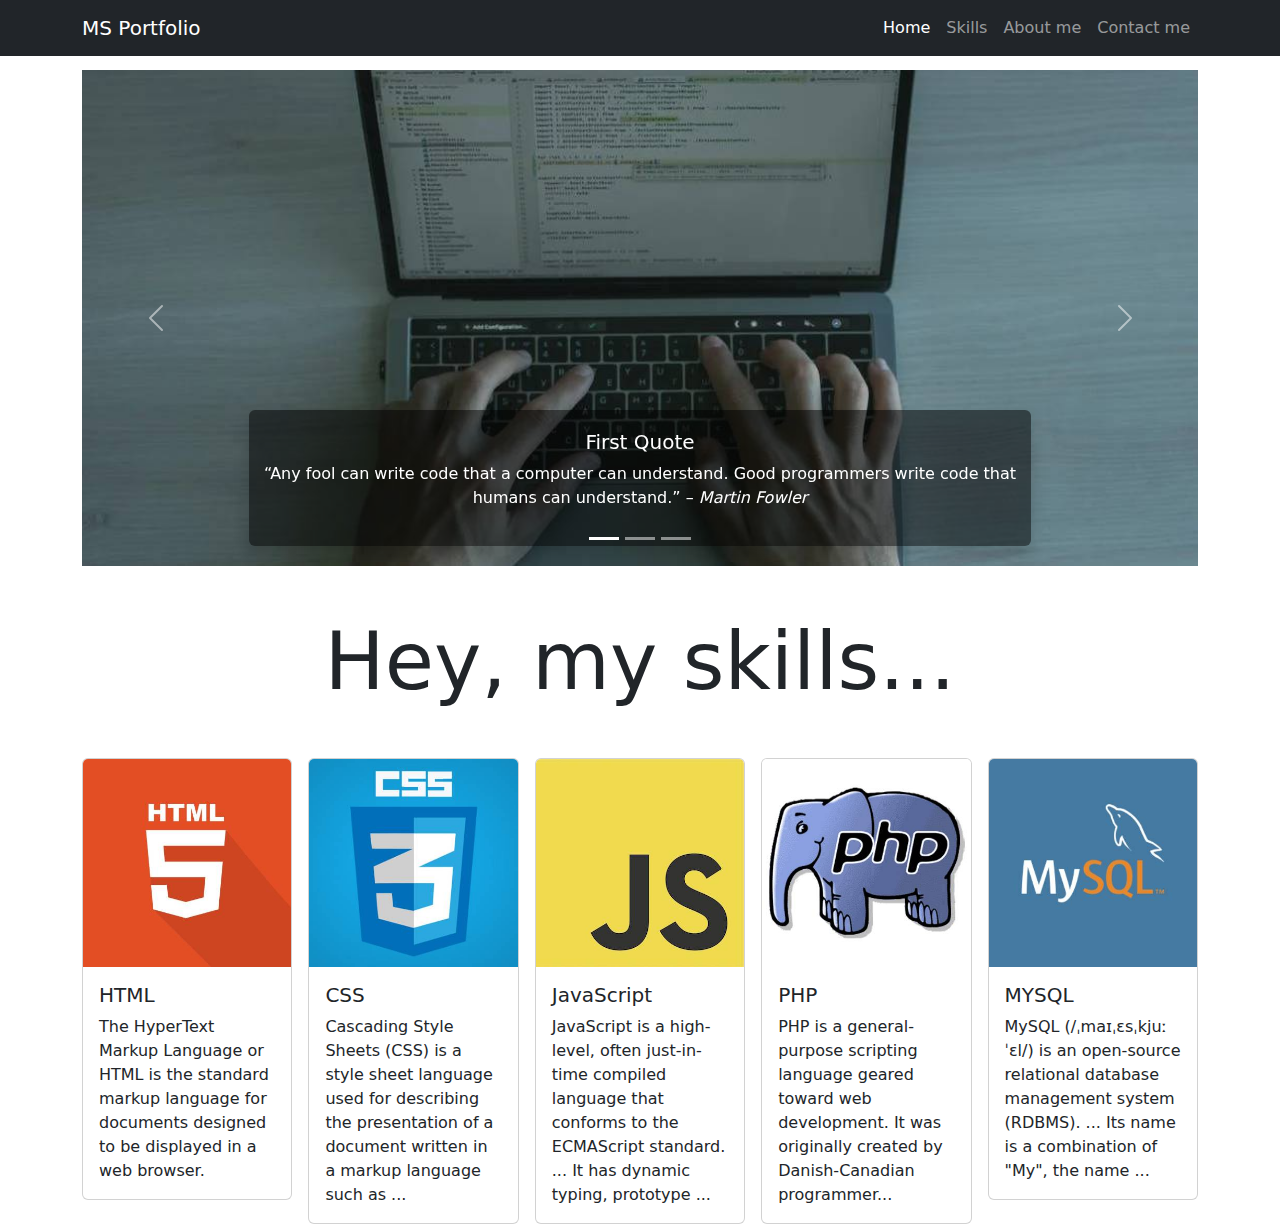
==== ms-bootstrap-portfolio/index.html @ b74307fc "doing bootstrap portfolio example" ====
<!DOCTYPE html>
<html lang="en">
  <head>
    <meta charset="utf-8" />
    <meta name="viewport" content="width=device-width, initial-scale=1" />
    <title>MS Portfolio</title>
    <link
      href="https://cdn.jsdelivr.net/npm/bootstrap@5.2.0/dist/css/bootstrap.min.css"
      rel="stylesheet"
    />
  </head>
  <body>
    <div class="container-fluid">
      <!-- Menu -->
      <div class="row">
        <nav class="navbar navbar-expand-md fixed-top navbar-dark bg-dark">
          <div class="container">
            <a class="navbar-brand" href="index.html">MS Portfolio</a>

            <button
              class="navbar-toggler"
              type="button"
              data-bs-toggle="collapse"
              data-bs-target="#navbarSupportedContent"
              aria-controls="navbarSupportedContent"
              aria-expanded="false"
              aria-label="Toggle navigation"
            >
              <span class="navbar-toggler-icon"></span>
            </button>

            <div class="collapse navbar-collapse" id="navbarSupportedContent">
              <ul class="navbar-nav mb-2 mb-lg-0 ms-auto">
                <li class="nav-item">
                  <a class="nav-link active" aria-current="page" href="#"
                    >Home</a
                  >
                </li>
                <li class="nav-item">
                  <a class="nav-link" href="#skills">Skills</a>
                </li>
                <li class="nav-item">
                  <a class="nav-link" href="#">About me</a>
                </li>
                <li class="nav-item">
                  <a class="nav-link" href="#">Contact me</a>
                </li>
              </ul>
            </div>
          </div>
        </nav>
      </div>
      <!-- End of Menu -->

      <!-- Slide -->

      <div class="container" style="margin-top: 70px">
        <div class="row">
          <div
            id="carouselExampleCaptions"
            class="carousel slide"
            data-bs-ride="carousel"
          >
            <div class="carousel-indicators">
              <button
                type="button"
                data-bs-target="#carouselExampleCaptions"
                data-bs-slide-to="0"
                class="active"
                aria-current="true"
                aria-label="Slide 1"
              ></button>
              <button
                type="button"
                data-bs-target="#carouselExampleCaptions"
                data-bs-slide-to="1"
                aria-label="Slide 2"
              ></button>
              <button
                type="button"
                data-bs-target="#carouselExampleCaptions"
                data-bs-slide-to="2"
                aria-label="Slide 3"
              ></button>
            </div>

            <div class="carousel-inner">
              <div class="carousel-item active">
                <img
                  src="./images/slide_one.jpg"
                  class="d-block w-100"
                  alt="slide"
                />
                <div
                  class="carousel-caption d-none d-md-block shadow rounded"
                  style="background-color: rgba(0, 0, 0, 0.5)"
                >
                  <h5>First Quote</h5>
                  <p>
                    “Any fool can write code that a computer can understand.
                    Good programmers write code that humans can understand.” –
                    <i>Martin Fowler</i>
                  </p>
                </div>
              </div>
              <div class="carousel-item">
                <img
                  src="./images/slide_two.jpg"
                  class="d-block w-100"
                  alt="slide"
                />
                <div
                  class="carousel-caption d-none d-md-block shadow rounded"
                  style="background-color: rgba(0, 0, 0, 0.5)"
                >
                  <h5>Second Quote</h5>
                  <p>
                    “First, solve the problem. Then, write the code.” –
                    <i>John Johnson</i>
                  </p>
                </div>
              </div>
              <div class="carousel-item">
                <img
                  src="./images/slide_three.jpg"
                  class="d-block w-100"
                  alt="slide"
                />
                <div
                  class="carousel-caption d-none d-md-block shadow rounded"
                  style="background-color: rgba(0, 0, 0, 0.5)"
                >
                  <h5>Third Quote</h5>
                  <p>
                    “Experience is the name everyone gives to their mistakes.” –
                    <i>Oscar Wilde</i>
                  </p>
                </div>
              </div>
            </div>

            <button
              class="carousel-control-prev"
              type="button"
              data-bs-target="#carouselExampleCaptions"
              data-bs-slide="prev"
            >
              <span
                class="carousel-control-prev-icon"
                aria-hidden="true"
              ></span>
              <span class="visually-hidden">Previous</span>
            </button>
            <button
              class="carousel-control-next"
              type="button"
              data-bs-target="#carouselExampleCaptions"
              data-bs-slide="next"
            >
              <span
                class="carousel-control-next-icon"
                aria-hidden="true"
              ></span>
              <span class="visually-hidden">Next</span>
            </button>
          </div>
        </div>
      </div>
      <!-- End of Slide -->

      <!-- Skill -->
      <div class="container mt-5" id="skills">
        <div class="row">
          <h1 class="display-1 text-center"><b>Hey, my skills...</b></h1>
        </div>

        <div class="row row-cols-1 row-cols-sm-2 row-cols-md-3 row-cols-lg-4 row-cols-xl-5 mt-4 g-3">
          <div class="col">
            <div class="card">
                <img src="./images/html_skill.jpg" class="card-img-top" alt="skill" />
                <div class="card-body">
                  <h5 class="card-title">HTML</h5>
                  <p class="card-text">
                    The HyperText Markup Language or HTML is the standard markup language for documents designed to be displayed in a web browser.
                  </p>
                </div>
              </div>
          </div>

          <div class="col">
            <div class="card">
                <img src="./images/css_skill.jpg" class="card-img-top" alt="skill" />
                <div class="card-body">
                  <h5 class="card-title">CSS</h5>
                  <p class="card-text">
                    Cascading Style Sheets (CSS) is a style sheet language used for describing the presentation of a document written in a markup language such as ...
                  </p>
                </div>
              </div>
          </div>

          <div class="col">
            <div class="card">
                <img src="./images/js_skill.jpg" class="card-img-top" alt="skill" />
                <div class="card-body">
                  <h5 class="card-title">JavaScript</h5>
                  <p class="card-text">
                    JavaScript is a high-level, often just-in-time compiled language that conforms to the ECMAScript standard. ... It has dynamic typing, prototype ...
                  </p>
                </div>
              </div>
          </div>

          <div class="col">
            <div class="card">
                <img src="./images/php_skill.jpg" class="card-img-top" alt="skill" />
                <div class="card-body">
                  <h5 class="card-title">PHP</h5>
                  <p class="card-text">
                    PHP is a general-purpose scripting language geared toward web development. It was originally created by Danish-Canadian programmer...
                  </p>
                </div>
              </div>
          </div>

          <div class="col">
            <div class="card">
                <img src="./images/mysql_skill.jpg" class="card-img-top" alt="skill" />
                <div class="card-body">
                  <h5 class="card-title">MYSQL</h5>
                  <p class="card-text">
                    MySQL (/ˌmaɪˌɛsˌkjuːˈɛl/) is an open-source relational database management system (RDBMS). ... Its name is a combination of "My", the name ...
                  </p>
                </div>
              </div>
          </div>
        </div>
      </div>
      <!-- End of Skill -->
    </div>
    <script src="https://cdn.jsdelivr.net/npm/bootstrap@5.2.0/dist/js/bootstrap.bundle.min.js"></script>
  </body>
</html>
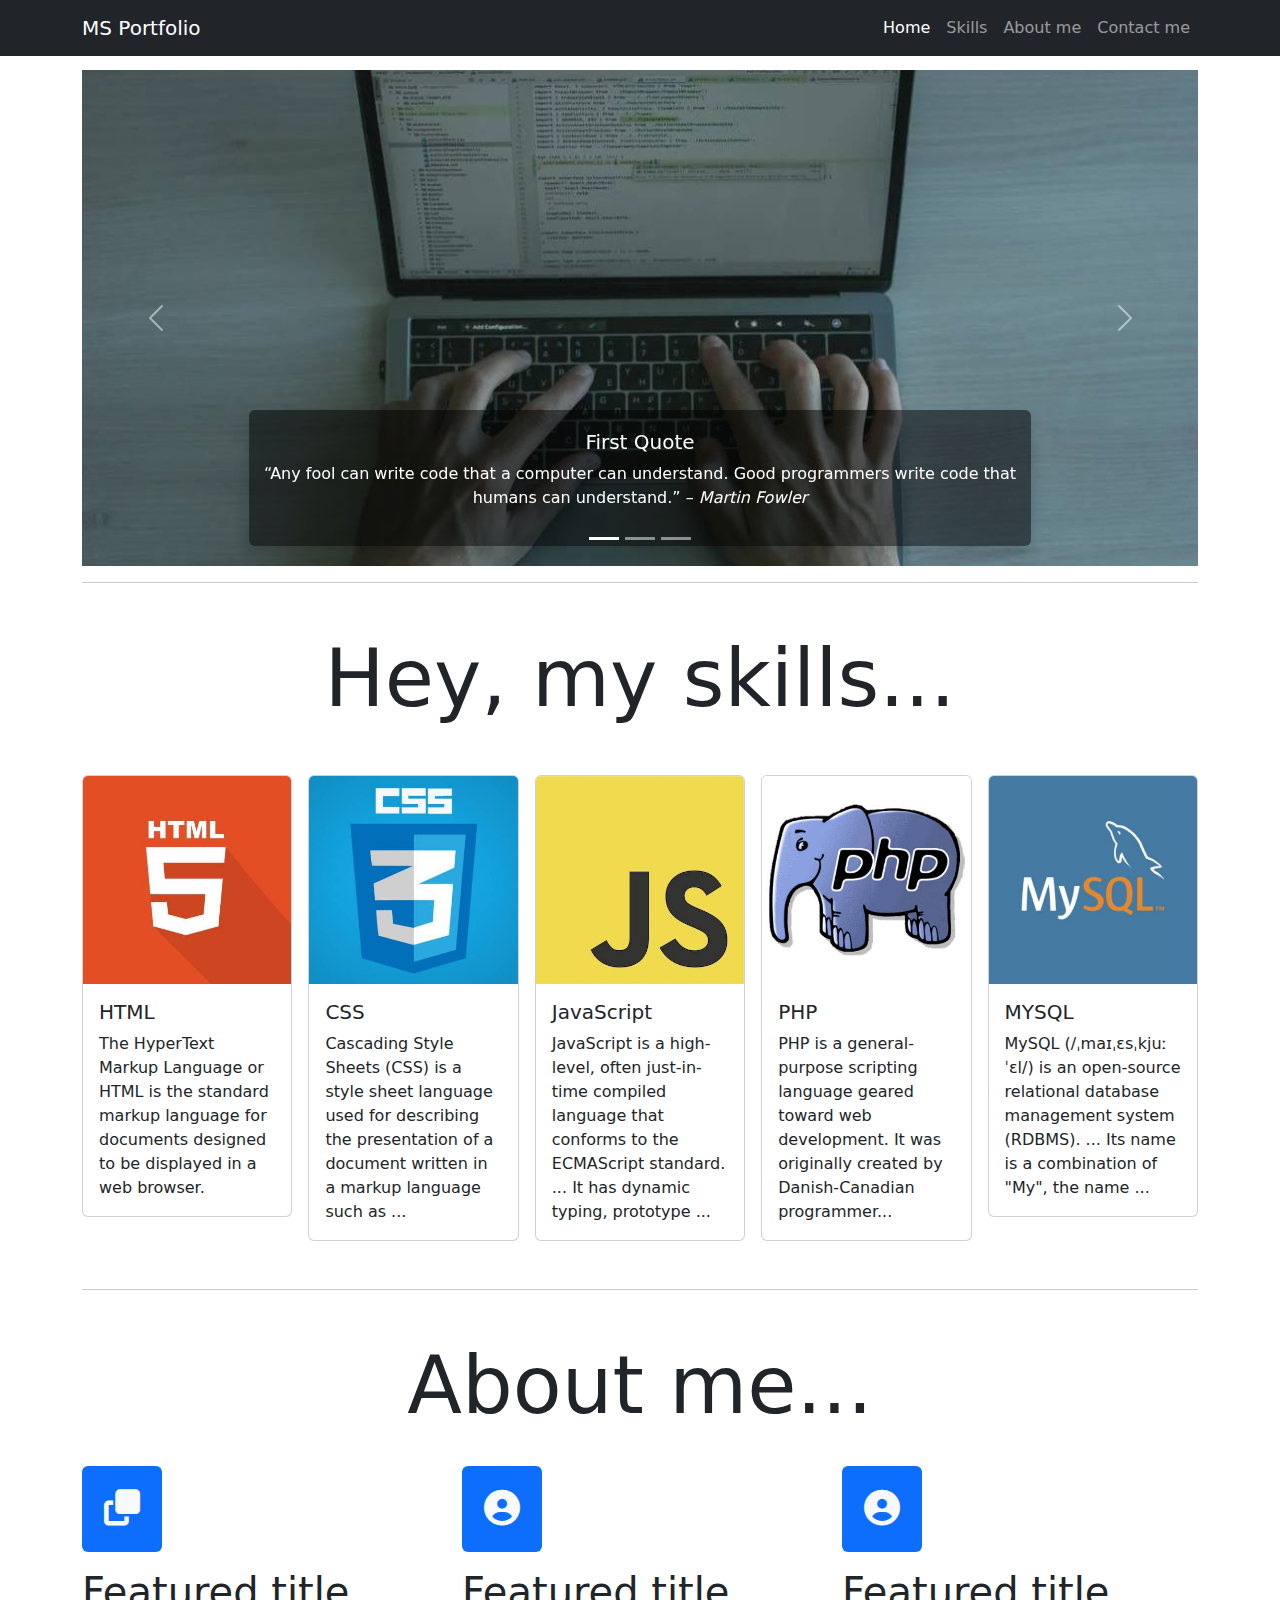
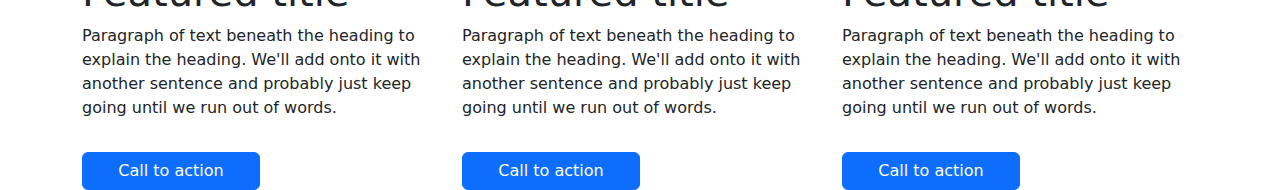
==== commit 14c6418b: "update more on bootstrap portfolio" ====
--- a/ms-bootstrap-portfolio/index.html
+++ b/ms-bootstrap-portfolio/index.html
@@ -7,6 +7,10 @@
     <link
       href="https://cdn.jsdelivr.net/npm/bootstrap@5.2.0/dist/css/bootstrap.min.css"
       rel="stylesheet"
+    />
+    <link
+      rel="stylesheet"
+      href="https://cdnjs.cloudflare.com/ajax/libs/font-awesome/6.1.2/css/all.min.css"
     />
   </head>
   <body>
@@ -40,7 +44,7 @@
                   <a class="nav-link" href="#skills">Skills</a>
                 </li>
                 <li class="nav-item">
-                  <a class="nav-link" href="#">About me</a>
+                  <a class="nav-link" href="#about-me">About me</a>
                 </li>
                 <li class="nav-item">
                   <a class="nav-link" href="#">Contact me</a>
@@ -53,7 +57,6 @@
       <!-- End of Menu -->
 
       <!-- Slide -->
-
       <div class="container" style="margin-top: 70px">
         <div class="row">
           <div
@@ -168,75 +171,179 @@
       </div>
       <!-- End of Slide -->
 
+      <div class="container mt-3">
+        <hr />
+      </div>
+
       <!-- Skill -->
       <div class="container mt-5" id="skills">
         <div class="row">
           <h1 class="display-1 text-center"><b>Hey, my skills...</b></h1>
         </div>
 
-        <div class="row row-cols-1 row-cols-sm-2 row-cols-md-3 row-cols-lg-4 row-cols-xl-5 mt-4 g-3">
-          <div class="col">
-            <div class="card">
-                <img src="./images/html_skill.jpg" class="card-img-top" alt="skill" />
-                <div class="card-body">
-                  <h5 class="card-title">HTML</h5>
-                  <p class="card-text">
-                    The HyperText Markup Language or HTML is the standard markup language for documents designed to be displayed in a web browser.
-                  </p>
-                </div>
-              </div>
-          </div>
-
-          <div class="col">
-            <div class="card">
-                <img src="./images/css_skill.jpg" class="card-img-top" alt="skill" />
-                <div class="card-body">
-                  <h5 class="card-title">CSS</h5>
-                  <p class="card-text">
-                    Cascading Style Sheets (CSS) is a style sheet language used for describing the presentation of a document written in a markup language such as ...
-                  </p>
-                </div>
-              </div>
-          </div>
-
-          <div class="col">
-            <div class="card">
-                <img src="./images/js_skill.jpg" class="card-img-top" alt="skill" />
-                <div class="card-body">
-                  <h5 class="card-title">JavaScript</h5>
-                  <p class="card-text">
-                    JavaScript is a high-level, often just-in-time compiled language that conforms to the ECMAScript standard. ... It has dynamic typing, prototype ...
-                  </p>
-                </div>
-              </div>
-          </div>
-
-          <div class="col">
-            <div class="card">
-                <img src="./images/php_skill.jpg" class="card-img-top" alt="skill" />
-                <div class="card-body">
-                  <h5 class="card-title">PHP</h5>
-                  <p class="card-text">
-                    PHP is a general-purpose scripting language geared toward web development. It was originally created by Danish-Canadian programmer...
-                  </p>
-                </div>
-              </div>
-          </div>
-
-          <div class="col">
-            <div class="card">
-                <img src="./images/mysql_skill.jpg" class="card-img-top" alt="skill" />
-                <div class="card-body">
-                  <h5 class="card-title">MYSQL</h5>
-                  <p class="card-text">
-                    MySQL (/ˌmaɪˌɛsˌkjuːˈɛl/) is an open-source relational database management system (RDBMS). ... Its name is a combination of "My", the name ...
-                  </p>
-                </div>
-              </div>
+        <div
+          class="row row-cols-1 row-cols-sm-2 row-cols-md-3 row-cols-lg-4 row-cols-xl-5 mt-4 g-3"
+        >
+          <div class="col">
+            <div class="card">
+              <img
+                src="./images/html_skill.jpg"
+                class="card-img-top"
+                alt="skill"
+              />
+              <div class="card-body">
+                <h5 class="card-title">HTML</h5>
+                <p class="card-text">
+                  The HyperText Markup Language or HTML is the standard markup
+                  language for documents designed to be displayed in a web
+                  browser.
+                </p>
+              </div>
+            </div>
+          </div>
+
+          <div class="col">
+            <div class="card">
+              <img
+                src="./images/css_skill.jpg"
+                class="card-img-top"
+                alt="skill"
+              />
+              <div class="card-body">
+                <h5 class="card-title">CSS</h5>
+                <p class="card-text">
+                  Cascading Style Sheets (CSS) is a style sheet language used
+                  for describing the presentation of a document written in a
+                  markup language such as ...
+                </p>
+              </div>
+            </div>
+          </div>
+
+          <div class="col">
+            <div class="card">
+              <img
+                src="./images/js_skill.jpg"
+                class="card-img-top"
+                alt="skill"
+              />
+              <div class="card-body">
+                <h5 class="card-title">JavaScript</h5>
+                <p class="card-text">
+                  JavaScript is a high-level, often just-in-time compiled
+                  language that conforms to the ECMAScript standard. ... It has
+                  dynamic typing, prototype ...
+                </p>
+              </div>
+            </div>
+          </div>
+
+          <div class="col">
+            <div class="card">
+              <img
+                src="./images/php_skill.jpg"
+                class="card-img-top"
+                alt="skill"
+              />
+              <div class="card-body">
+                <h5 class="card-title">PHP</h5>
+                <p class="card-text">
+                  PHP is a general-purpose scripting language geared toward web
+                  development. It was originally created by Danish-Canadian
+                  programmer...
+                </p>
+              </div>
+            </div>
+          </div>
+
+          <div class="col">
+            <div class="card">
+              <img
+                src="./images/mysql_skill.jpg"
+                class="card-img-top"
+                alt="skill"
+              />
+              <div class="card-body">
+                <h5 class="card-title">MYSQL</h5>
+                <p class="card-text">
+                  MySQL (/ˌmaɪˌɛsˌkjuːˈɛl/) is an open-source relational
+                  database management system (RDBMS). ... Its name is a
+                  combination of "My", the name ...
+                </p>
+              </div>
+            </div>
           </div>
         </div>
       </div>
       <!-- End of Skill -->
+
+      <div class="container my-5">
+        <hr />
+      </div>
+
+      <!-- About me -->
+      <div class="container" id="about-me">
+        <div class="row">
+          <h1 class="display-1 text-center"><b>About me...</b></h1>
+        </div>
+
+        <div class="row row-cols-md-1 row-cols-lg-3 mt-4">
+          <div class="col d-flex flex-column gap-3">
+            <div
+              class="bg-primary rounded p-3 text-center text-light"
+              style="width: 80px; cursor: pointer; font-size: 36px"
+            >
+              <i class="fa-solid fa-clone"></i>
+            </div>
+            <div>
+              <h1>Featured title</h1>
+              <p>
+                Paragraph of text beneath the heading to explain the heading.
+                We'll add onto it with another sentence and probably just keep
+                going until we run out of words.
+              </p>
+            </div>
+            <a href="#" class="btn btn-primary w-50">Call to action</a>
+          </div>
+
+          <div class="col d-flex flex-column gap-3">
+            <div
+              class="bg-primary rounded p-3 text-center text-light"
+              style="width: 80px; cursor: pointer; font-size: 36px"
+            >
+              <i class="fa-solid fa-circle-user"></i>
+            </div>
+            <div>
+              <h1>Featured title</h1>
+              <p>
+                Paragraph of text beneath the heading to explain the heading.
+                We'll add onto it with another sentence and probably just keep
+                going until we run out of words.
+              </p>
+            </div>
+            <a href="#" class="btn btn-primary w-50">Call to action</a>
+          </div>
+
+          <div class="col d-flex flex-column gap-3">
+            <div
+              class="bg-primary rounded p-3 text-center text-light"
+              style="width: 80px; cursor: pointer; font-size: 36px"
+            >
+              <i class="fa-solid fa-circle-user"></i>
+            </div>
+            <div>
+              <h1>Featured title</h1>
+              <p>
+                Paragraph of text beneath the heading to explain the heading.
+                We'll add onto it with another sentence and probably just keep
+                going until we run out of words.
+              </p>
+            </div>
+            <a href="#" class="btn btn-primary w-50">Call to action</a>
+          </div>
+        </div>
+      </div>
+      <!-- End of About me -->
     </div>
     <script src="https://cdn.jsdelivr.net/npm/bootstrap@5.2.0/dist/js/bootstrap.bundle.min.js"></script>
   </body>
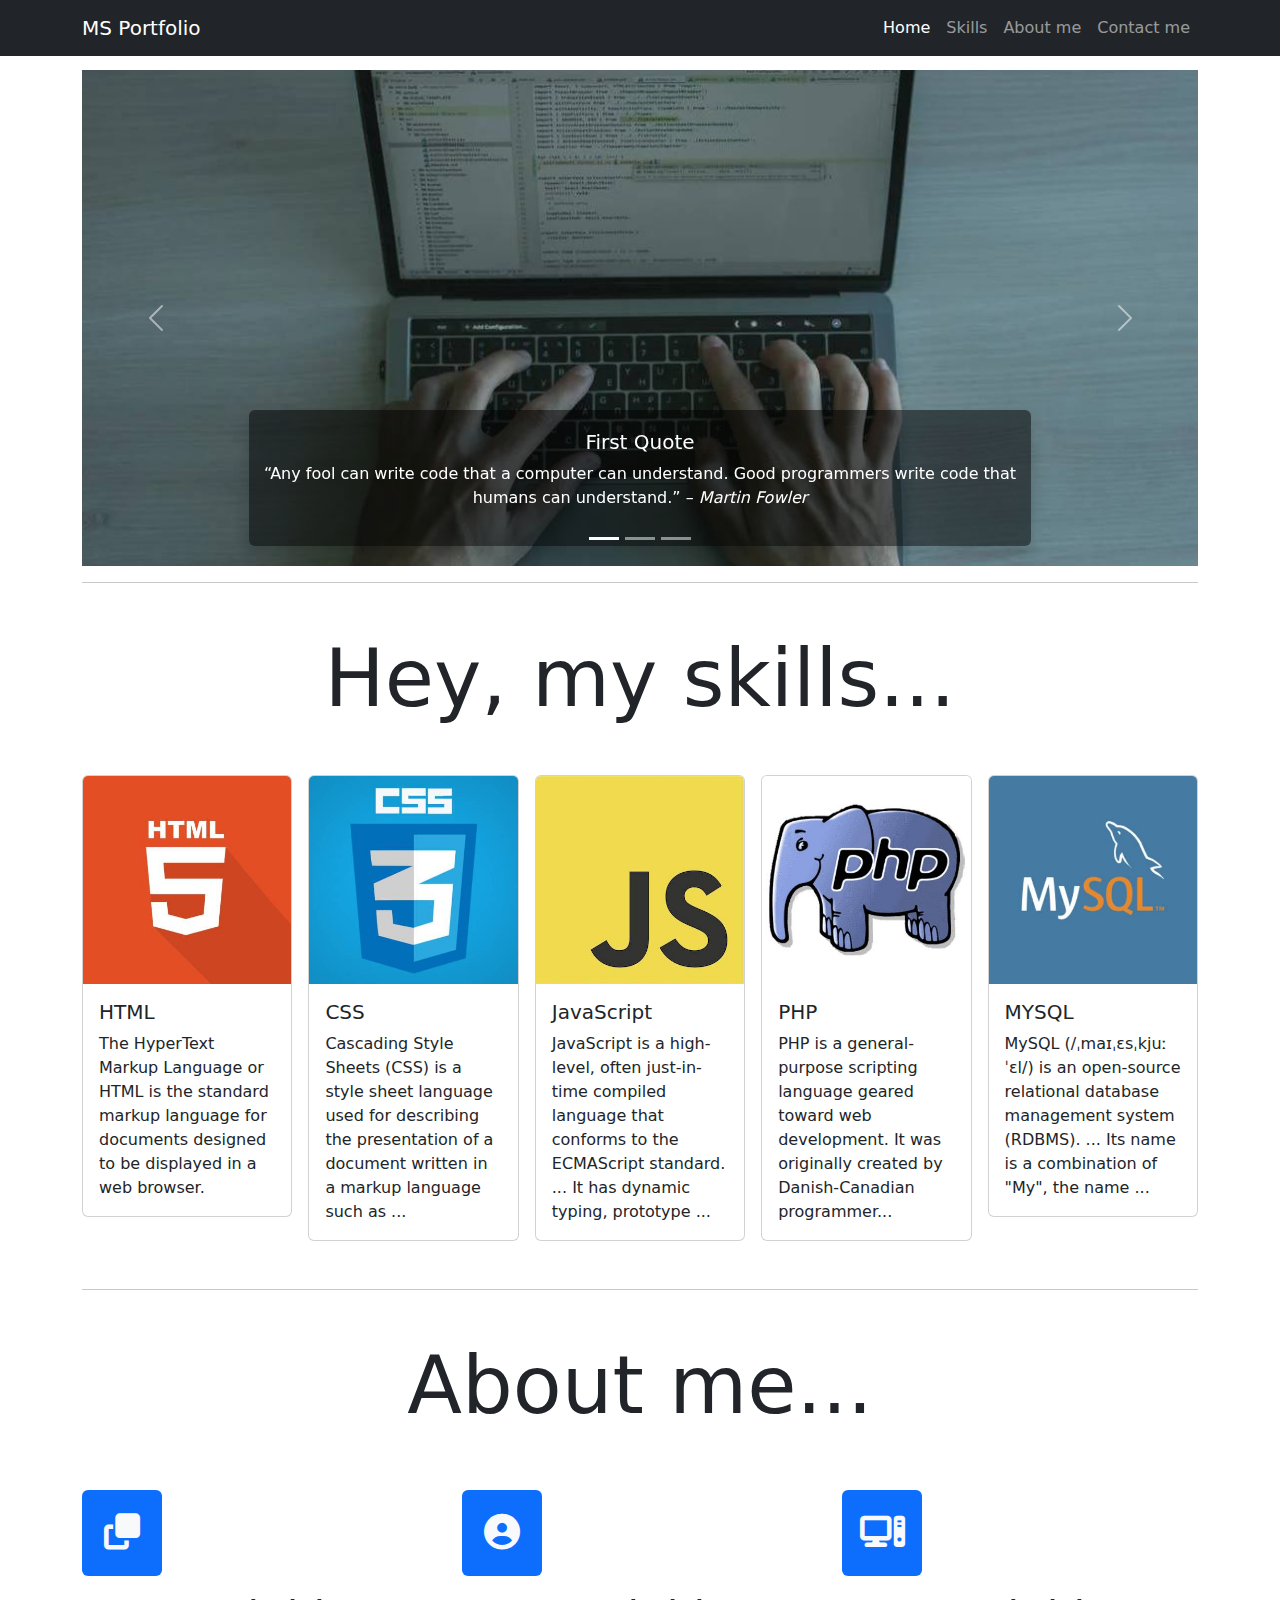
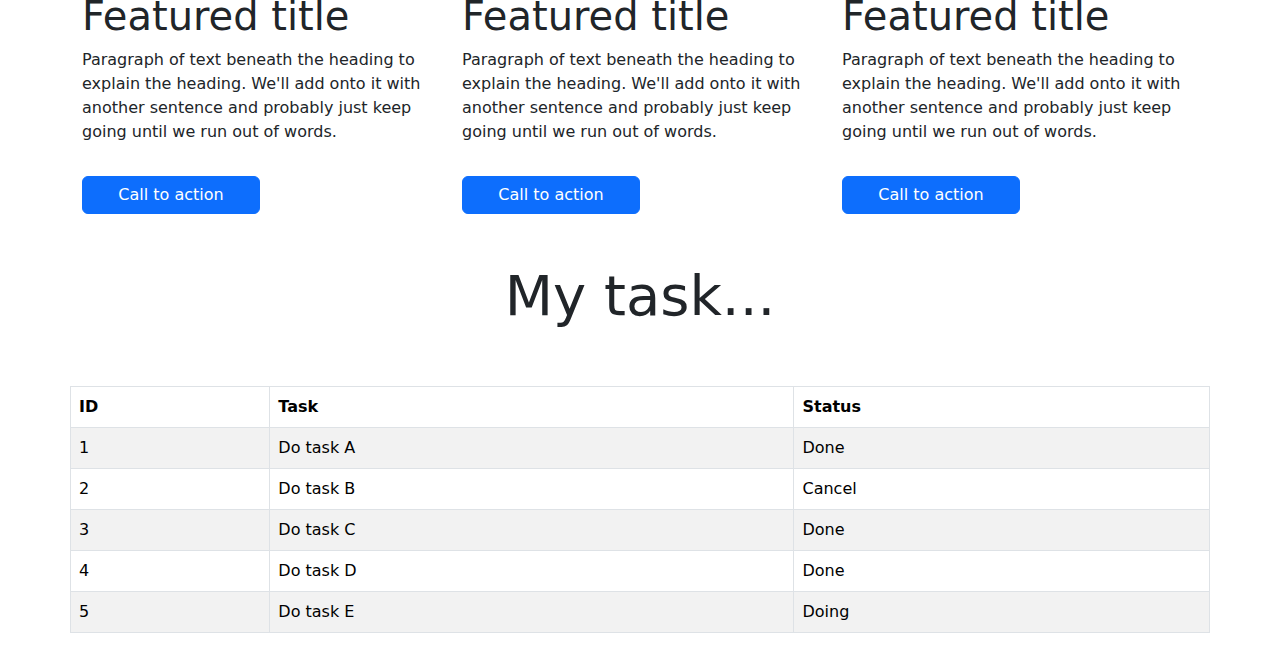
==== commit b679609d: "update more on bootstrap portfolio x2" ====
--- a/ms-bootstrap-portfolio/index.html
+++ b/ms-bootstrap-portfolio/index.html
@@ -287,7 +287,7 @@
           <h1 class="display-1 text-center"><b>About me...</b></h1>
         </div>
 
-        <div class="row row-cols-md-1 row-cols-lg-3 mt-4">
+        <div class="row row-cols-md-1 row-cols-lg-3 mt-5">
           <div class="col d-flex flex-column gap-3">
             <div
               class="bg-primary rounded p-3 text-center text-light"
@@ -329,7 +329,7 @@
               class="bg-primary rounded p-3 text-center text-light"
               style="width: 80px; cursor: pointer; font-size: 36px"
             >
-              <i class="fa-solid fa-circle-user"></i>
+              <i class="fa-solid fa-computer"></i>
             </div>
             <div>
               <h1>Featured title</h1>
@@ -342,6 +342,49 @@
             <a href="#" class="btn btn-primary w-50">Call to action</a>
           </div>
         </div>
+
+        <div class="row mt-5">
+          <h1 class="display-4 text-center"><b>My task...</b></h1>
+        </div>
+
+        <div class="row mt-5">
+          <table class="table table-bordered table-hover table-striped">
+            <thead>
+              <tr>
+                <th>ID</th>
+                <th>Task</th>
+                <th>Status</th>
+              </tr>
+            </thead>
+            <tbody>
+              <tr>
+                <td>1</td>
+                <td>Do task A</td>
+                <td>Done</td>
+              </tr>
+              <tr>
+                <td>2</td>
+                <td>Do task B</td>
+                <td>Cancel</td>
+              </tr>
+              <tr>
+                <td>3</td>
+                <td>Do task C</td>
+                <td>Done</td>
+              </tr>
+              <tr>
+                <td>4</td>
+                <td>Do task D</td>
+                <td>Done</td>
+              </tr>
+              <tr>
+                <td>5</td>
+                <td>Do task E</td>
+                <td>Doing</td>
+              </tr>
+            </tbody>
+          </table>
+        </div>
       </div>
       <!-- End of About me -->
     </div>
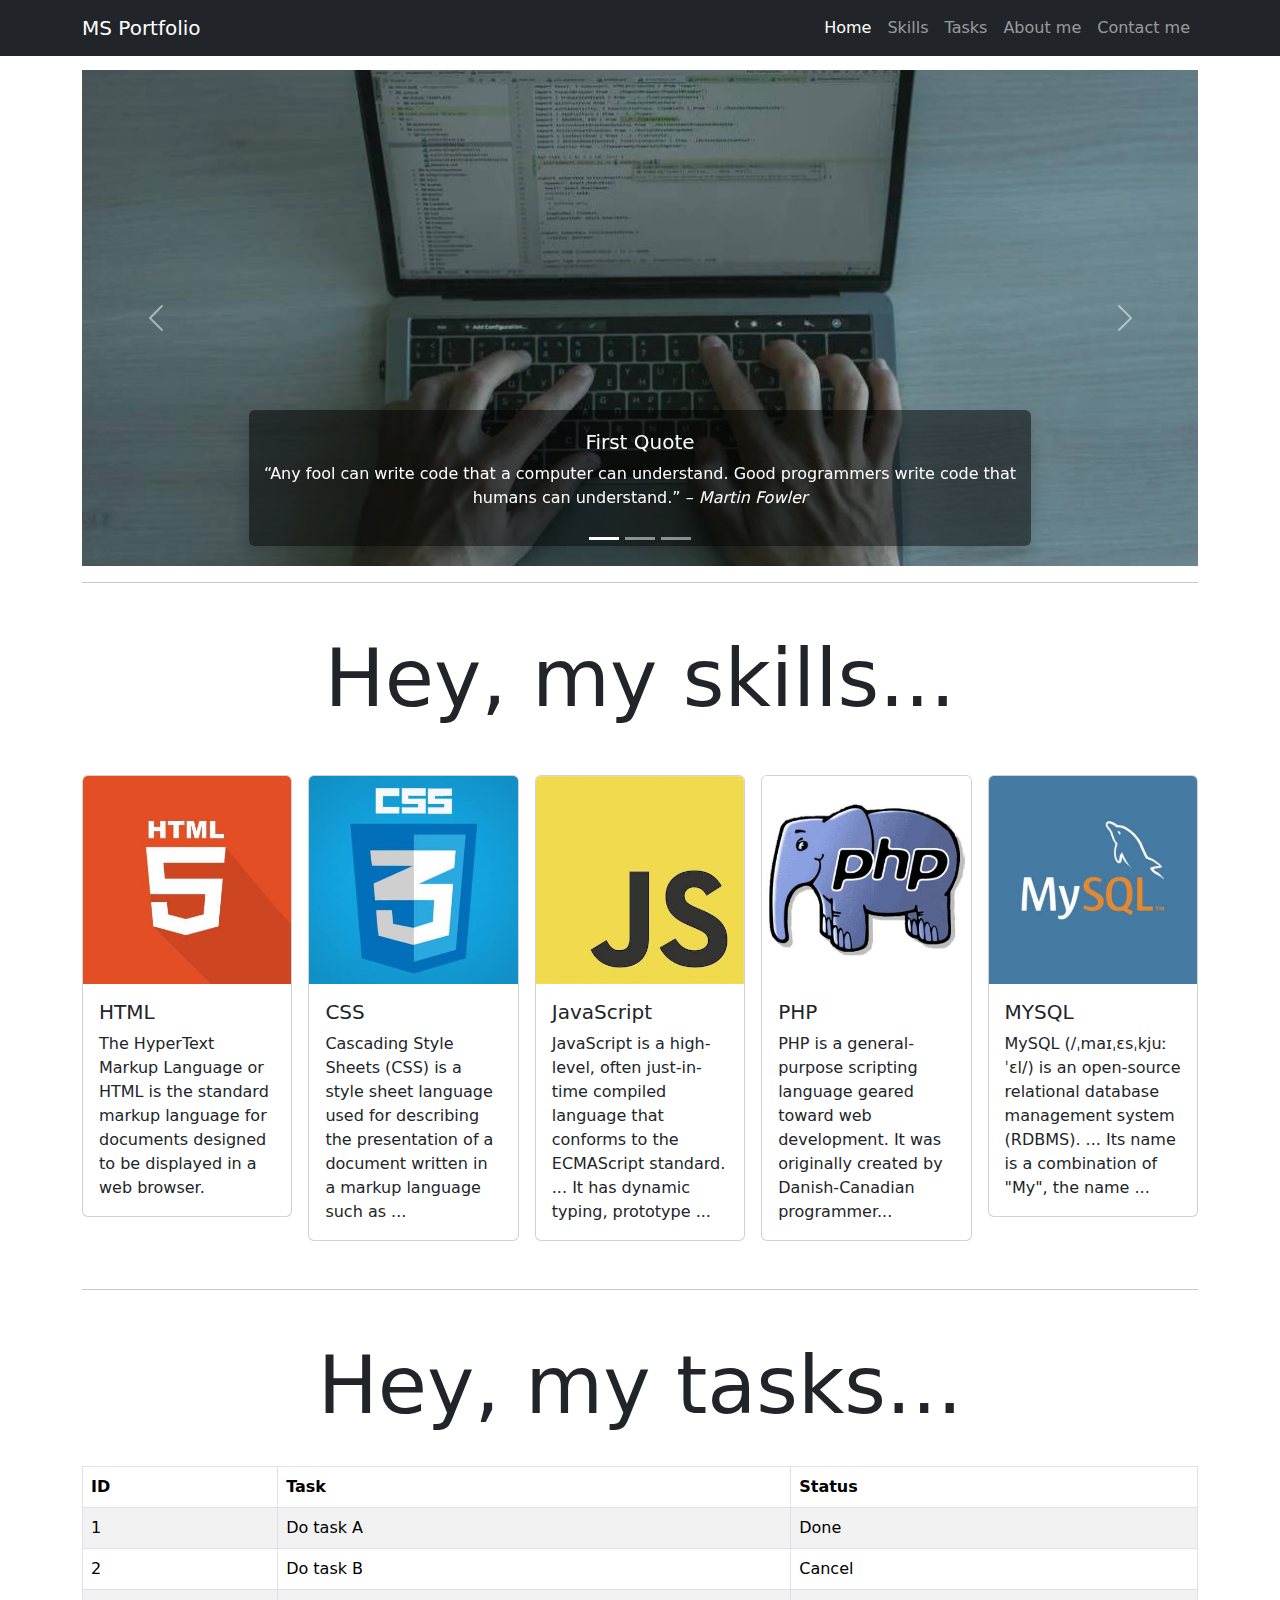
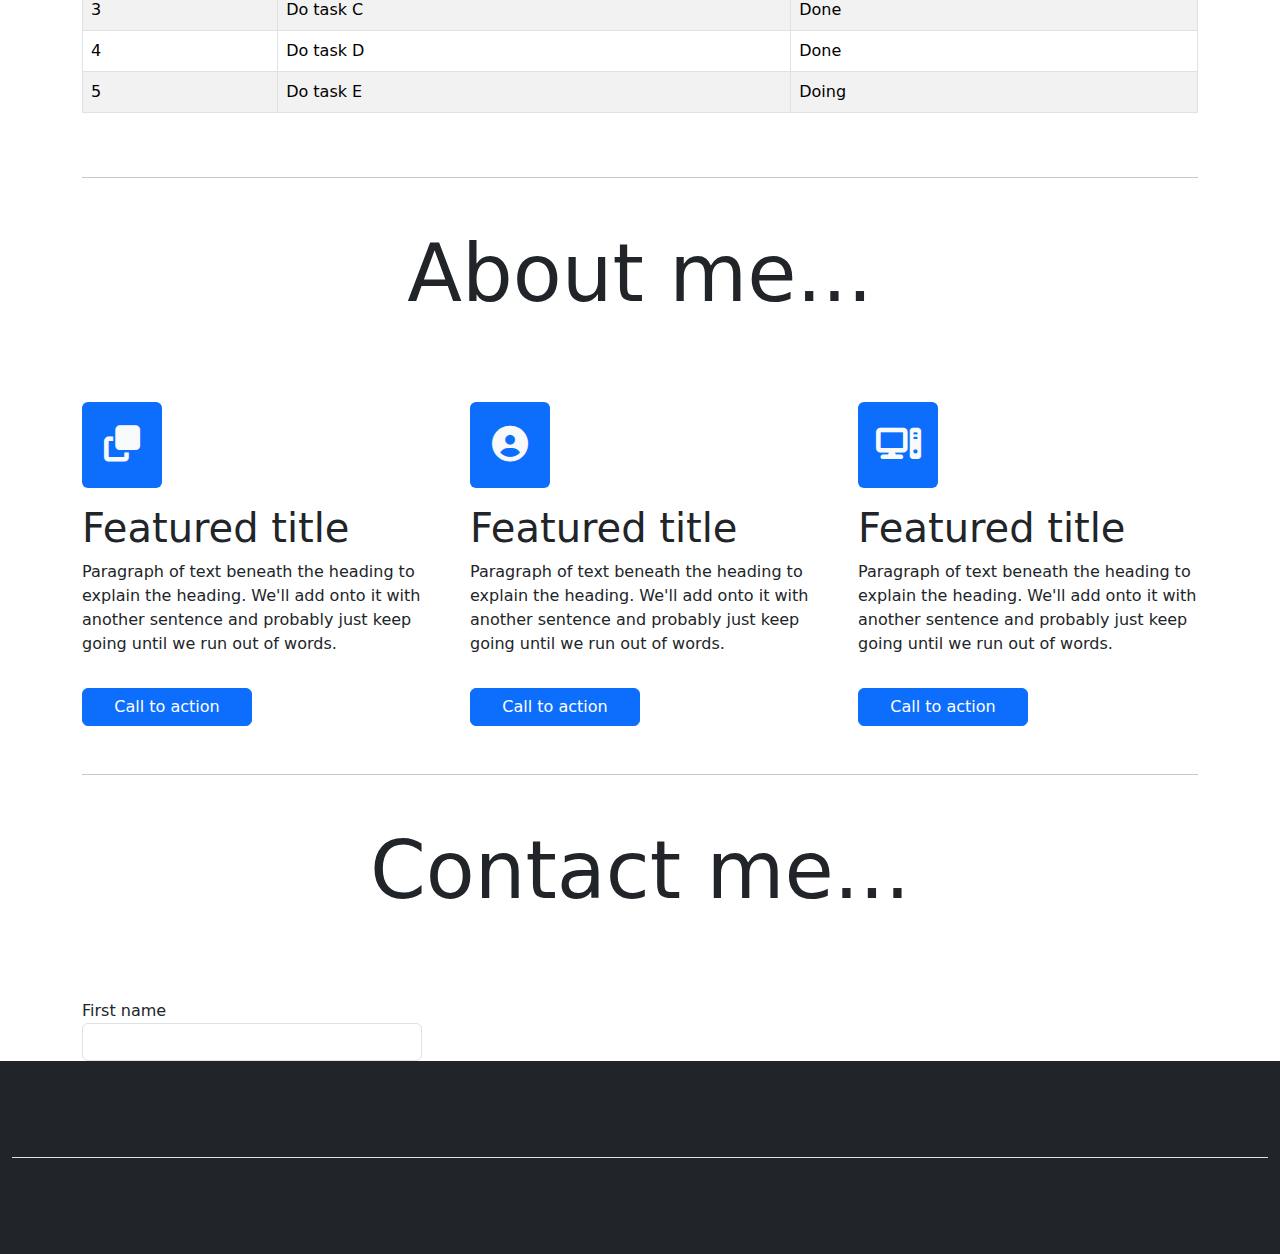
==== commit d537e5a2: "update more on bootstrap portfolio x3" ====
--- a/ms-bootstrap-portfolio/index.html
+++ b/ms-bootstrap-portfolio/index.html
@@ -44,10 +44,13 @@
                   <a class="nav-link" href="#skills">Skills</a>
                 </li>
                 <li class="nav-item">
+                  <a class="nav-link" href="#tasks">Tasks</a>
+                </li>
+                <li class="nav-item">
                   <a class="nav-link" href="#about-me">About me</a>
                 </li>
                 <li class="nav-item">
-                  <a class="nav-link" href="#">Contact me</a>
+                  <a class="nav-link" href="#contact-me">Contact me</a>
                 </li>
               </ul>
             </div>
@@ -281,13 +284,66 @@
         <hr />
       </div>
 
+      <!-- Task -->
+      <div class="container" id="tasks">
+        <div class="row">
+          <h1 class="display-1 text-center"><b>Hey, my tasks...</b></h1>
+        </div>
+
+        <div class="row mt-4">
+          <div class="table-responsive">
+            <table class="table table-bordered table-hover table-striped">
+              <thead>
+                <tr>
+                  <th>ID</th>
+                  <th>Task</th>
+                  <th>Status</th>
+                </tr>
+              </thead>
+              <tbody>
+                <tr>
+                  <td>1</td>
+                  <td>Do task A</td>
+                  <td>Done</td>
+                </tr>
+                <tr>
+                  <td>2</td>
+                  <td>Do task B</td>
+                  <td>Cancel</td>
+                </tr>
+                <tr>
+                  <td>3</td>
+                  <td>Do task C</td>
+                  <td>Done</td>
+                </tr>
+                <tr>
+                  <td>4</td>
+                  <td>Do task D</td>
+                  <td>Done</td>
+                </tr>
+                <tr>
+                  <td>5</td>
+                  <td>Do task E</td>
+                  <td>Doing</td>
+                </tr>
+              </tbody>
+            </table>
+          </div>
+        </div>
+      </div>
+      <!-- End of Task -->
+
+      <div class="container my-5">
+        <hr />
+      </div>
+
       <!-- About me -->
       <div class="container" id="about-me">
         <div class="row">
           <h1 class="display-1 text-center"><b>About me...</b></h1>
         </div>
 
-        <div class="row row-cols-md-1 row-cols-lg-3 mt-5">
+        <div class="row row-cols-1 row-cols-lg-3 mt-4 g-5">
           <div class="col d-flex flex-column gap-3">
             <div
               class="bg-primary rounded p-3 text-center text-light"
@@ -306,6 +362,8 @@
             <a href="#" class="btn btn-primary w-50">Call to action</a>
           </div>
 
+          <hr class="d-lg-none" />
+
           <div class="col d-flex flex-column gap-3">
             <div
               class="bg-primary rounded p-3 text-center text-light"
@@ -324,6 +382,8 @@
             <a href="#" class="btn btn-primary w-50">Call to action</a>
           </div>
 
+          <hr class="d-lg-none" />
+
           <div class="col d-flex flex-column gap-3">
             <div
               class="bg-primary rounded p-3 text-center text-light"
@@ -342,51 +402,45 @@
             <a href="#" class="btn btn-primary w-50">Call to action</a>
           </div>
         </div>
-
-        <div class="row mt-5">
-          <h1 class="display-4 text-center"><b>My task...</b></h1>
-        </div>
-
-        <div class="row mt-5">
-          <table class="table table-bordered table-hover table-striped">
-            <thead>
-              <tr>
-                <th>ID</th>
-                <th>Task</th>
-                <th>Status</th>
-              </tr>
-            </thead>
-            <tbody>
-              <tr>
-                <td>1</td>
-                <td>Do task A</td>
-                <td>Done</td>
-              </tr>
-              <tr>
-                <td>2</td>
-                <td>Do task B</td>
-                <td>Cancel</td>
-              </tr>
-              <tr>
-                <td>3</td>
-                <td>Do task C</td>
-                <td>Done</td>
-              </tr>
-              <tr>
-                <td>4</td>
-                <td>Do task D</td>
-                <td>Done</td>
-              </tr>
-              <tr>
-                <td>5</td>
-                <td>Do task E</td>
-                <td>Doing</td>
-              </tr>
-            </tbody>
-          </table>
-        </div>
       </div>
       <!-- End of About me -->
+
+      <div class="container my-5">
+        <hr />
+      </div>
+
+      <!-- Contact me -->
+      <div class="container">
+        <div class="row" id="contact-me">
+          <h1 class="display-1 text-center"><b>Contact me...</b></h1>
+        </div>
+        <div class="row row-cols-1 row-cols-lg-3 mt-4 g-5">
+          <form>
+            <div class="form-group">
+              <label for="firstname">First name</label>
+              <input type="text" class="form-control">
+            </div>
+          </form>
+        </div>
+      </div>
+      <!-- End of Contact me -->
+
+      <!-- Footer -->
+      <div class="row bg-dark">
+        <div class="container">
+          <footer class="py-3 my-4">
+            <ul class="nav justify-content-center border-bottom pb-3 mb-3">
+              <li class="nav-item"><a href="#" class="nav-link px-2 text-muted">Home</a></li>
+              <li class="nav-item"><a href="#" class="nav-link px-2 text-muted">Features</a></li>
+              <li class="nav-item"><a href="#" class="nav-link px-2 text-muted">Pricing</a></li>
+              <li class="nav-item"><a href="#" class="nav-link px-2 text-muted">FAQs</a></li>
+              <li class="nav-item"><a href="#" class="nav-link px-2 text-muted">About</a></li>
+            </ul>
+            <p class="text-center text-muted">© 2022 Company, Inc</p>
+          </footer>
+        </div>
+      </div>
+      <!-- End of Footer -->
     </div>
     <script src="https://cdn.jsdelivr.net/npm/bootstrap@5.2.0/dist/js/bootstrap.bundle.min.js"></script>
   </body>
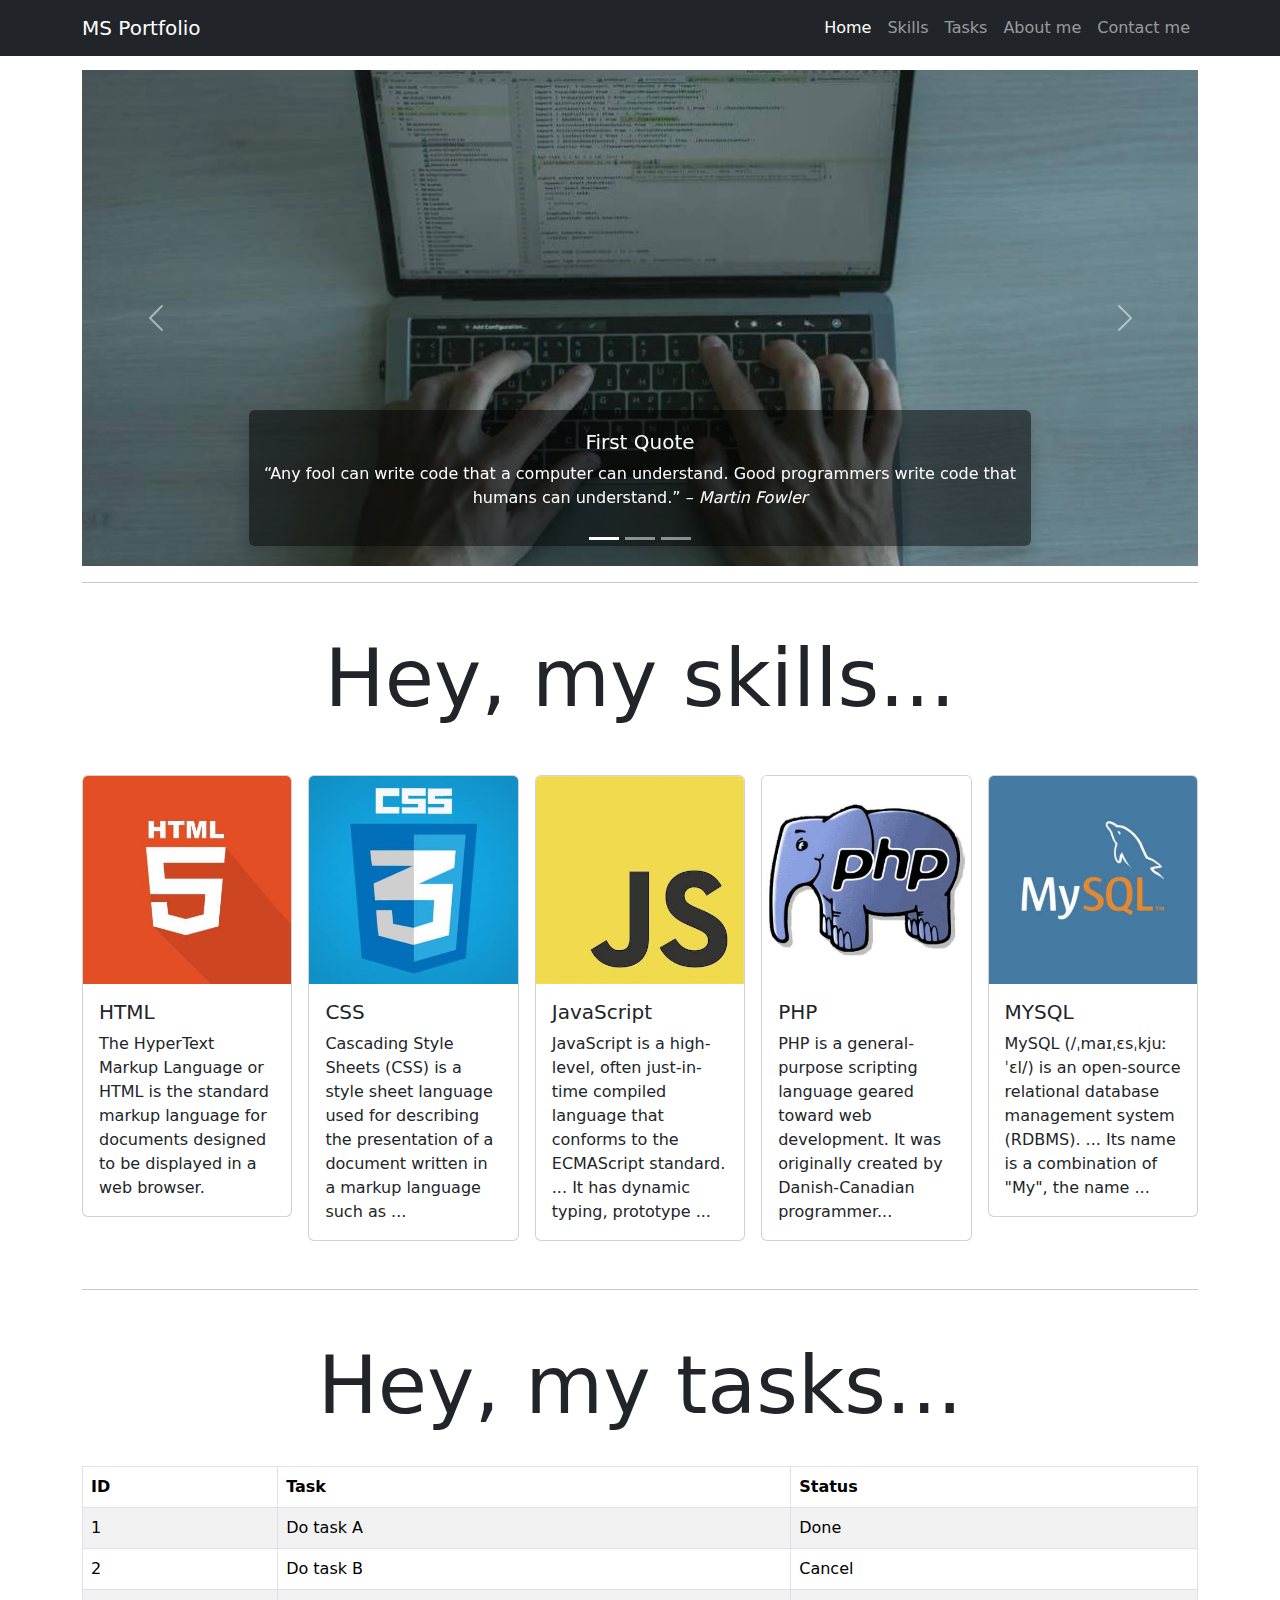
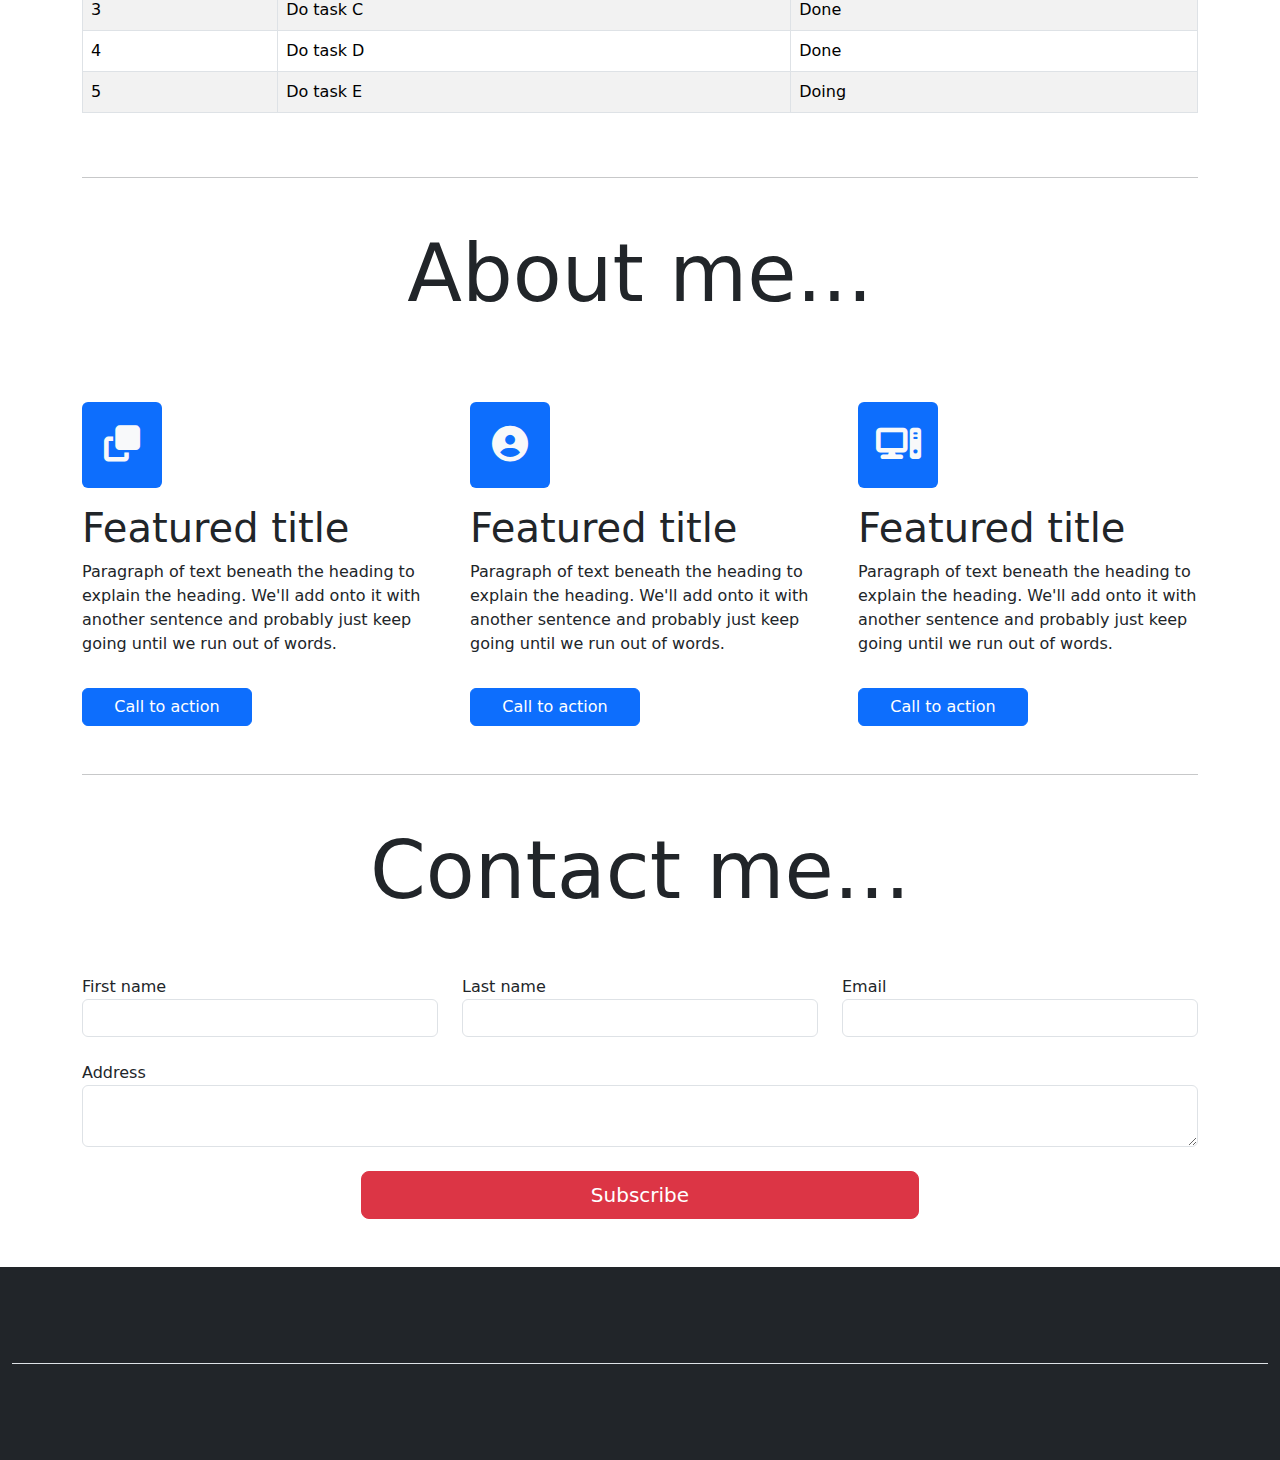
==== commit a91f0dad: "finish on bootstrap portfolio" ====
--- a/ms-bootstrap-portfolio/index.html
+++ b/ms-bootstrap-portfolio/index.html
@@ -410,18 +410,43 @@
       </div>
 
       <!-- Contact me -->
-      <div class="container">
-        <div class="row" id="contact-me">
+      <div class="container mb-5" id="contact-me">
+        <div class="row">
           <h1 class="display-1 text-center"><b>Contact me...</b></h1>
         </div>
-        <div class="row row-cols-1 row-cols-lg-3 mt-4 g-5">
-          <form>
+        <form class="row row-cols-sm-1 row-cols-lg-3 mt-4 g-4">
+          <div class="col">
             <div class="form-group">
               <label for="firstname">First name</label>
-              <input type="text" class="form-control">
-            </div>
-          </form>
-        </div>
+              <input type="text" class="form-control" required />
+            </div>
+          </div>
+
+          <div class="col">
+            <div class="form-group">
+              <label for="lastname">Last name</label>
+              <input type="text" class="form-control" required />
+            </div>
+          </div>
+
+          <div class="col">
+            <div class="form-group">
+              <label for="email">Email</label>
+              <input type="email" class="form-control" required />
+            </div>
+          </div>
+
+          <div class="col-lg-12">
+            <div class="form-group">
+              <label for="address">Address</label>
+              <textarea class="form-control"></textarea>
+            </div>
+          </div>
+
+          <div class="col-lg-12 text-center">
+            <input type="submit" value="Subscribe" class="btn btn-lg btn-danger w-50">
+          </div>
+        </form>
       </div>
       <!-- End of Contact me -->
 
@@ -430,11 +455,21 @@
         <div class="container">
           <footer class="py-3 my-4">
             <ul class="nav justify-content-center border-bottom pb-3 mb-3">
-              <li class="nav-item"><a href="#" class="nav-link px-2 text-muted">Home</a></li>
-              <li class="nav-item"><a href="#" class="nav-link px-2 text-muted">Features</a></li>
-              <li class="nav-item"><a href="#" class="nav-link px-2 text-muted">Pricing</a></li>
-              <li class="nav-item"><a href="#" class="nav-link px-2 text-muted">FAQs</a></li>
-              <li class="nav-item"><a href="#" class="nav-link px-2 text-muted">About</a></li>
+              <li class="nav-item">
+                <a href="#" class="nav-link px-2 text-muted">Home</a>
+              </li>
+              <li class="nav-item">
+                <a href="#" class="nav-link px-2 text-muted">Features</a>
+              </li>
+              <li class="nav-item">
+                <a href="#" class="nav-link px-2 text-muted">Pricing</a>
+              </li>
+              <li class="nav-item">
+                <a href="#" class="nav-link px-2 text-muted">FAQs</a>
+              </li>
+              <li class="nav-item">
+                <a href="#" class="nav-link px-2 text-muted">About</a>
+              </li>
             </ul>
             <p class="text-center text-muted">© 2022 Company, Inc</p>
           </footer>
